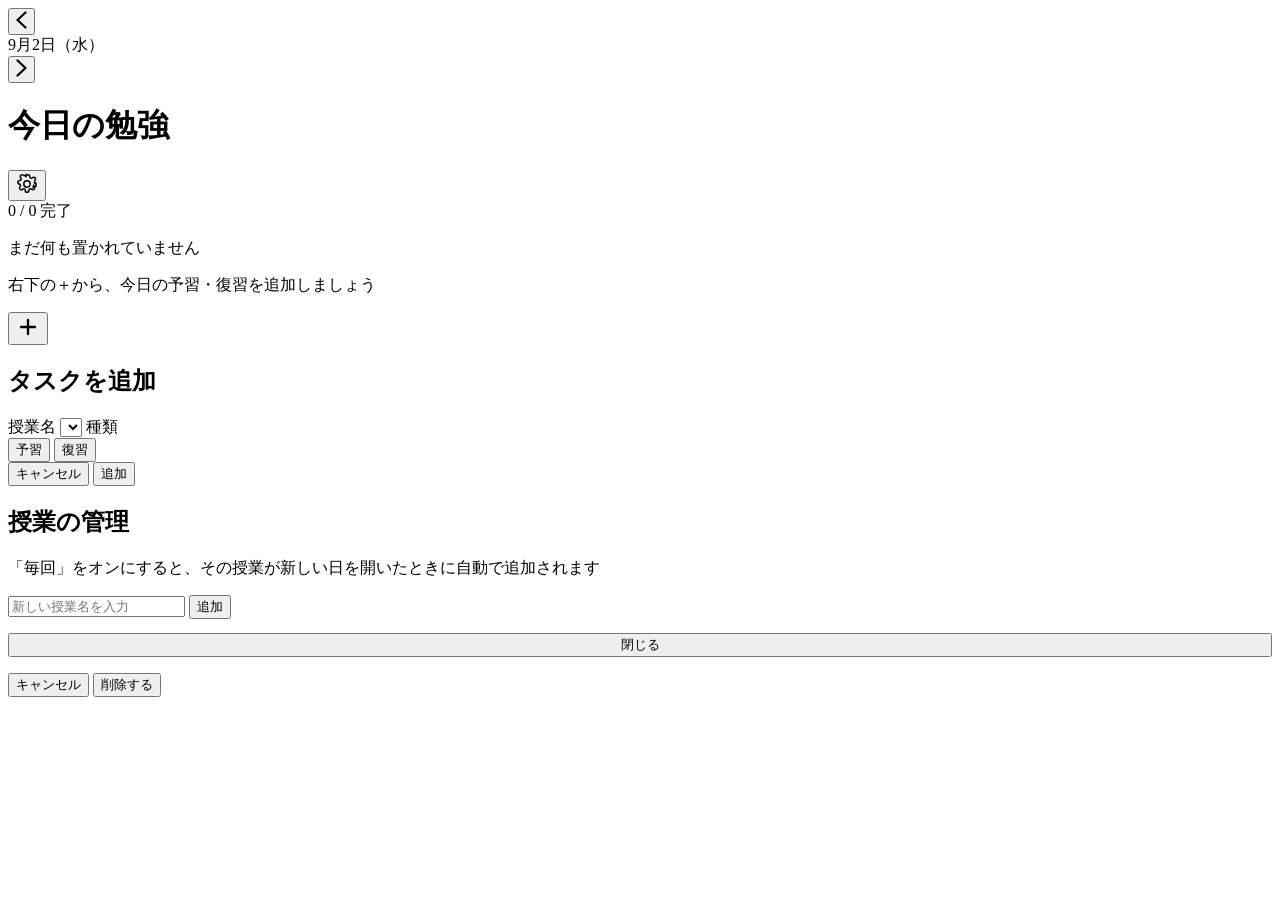
==== index 6.html @ 07261dda "Add files via upload" ====
<!DOCTYPE html>
<html lang="ja">
<head>
<meta charset="UTF-8" />
<meta name="viewport" content="width=device-width, initial-scale=1, maximum-scale=1, viewport-fit=cover" />
<meta name="apple-mobile-web-app-capable" content="yes" />
<meta name="apple-mobile-web-app-status-bar-style" content="default" />
<meta name="theme-color" content="#F5F6F4" />
<title>今日の勉強 – StudyFlow</title>
<link rel="stylesheet" href="style.css" />
</head>
<body>

<div id="app">

  <header class="topbar">
    <div class="date-nav">
      <button id="prevDate" class="date-arrow" aria-label="前の日">
        <svg width="11" height="18" viewBox="0 0 11 18" fill="none"><path d="M9.5 1.5L1.5 9L9.5 16.5" stroke="currentColor" stroke-width="2.2" stroke-linecap="round" stroke-linejoin="round"/></svg>
      </button>
      <div class="date-label" id="dateLabel">9月2日（水）</div>
      <button id="nextDate" class="date-arrow" aria-label="次の日">
        <svg width="11" height="18" viewBox="0 0 11 18" fill="none"><path d="M1.5 1.5L9.5 9L1.5 16.5" stroke="currentColor" stroke-width="2.2" stroke-linecap="round" stroke-linejoin="round"/></svg>
      </button>
    </div>

    <div class="header-row">
      <h1 id="pageTitle">今日の勉強</h1>
      <button id="settingsBtn" class="icon-btn-plain" aria-label="授業の管理">
        <svg width="22" height="22" viewBox="0 0 24 24" fill="none"><path d="M12 15.5a3.5 3.5 0 100-7 3.5 3.5 0 000 7z" stroke="currentColor" stroke-width="1.6"/><path d="M19.4 13a1.65 1.65 0 00.33 1.82l.06.06a2 2 0 11-2.83 2.83l-.06-.06a1.65 1.65 0 00-1.82-.33 1.65 1.65 0 00-1 1.51V19a2 2 0 11-4 0v-.09a1.65 1.65 0 00-1-1.51 1.65 1.65 0 00-1.82.33l-.06.06a2 2 0 11-2.83-2.83l.06-.06a1.65 1.65 0 00.33-1.82 1.65 1.65 0 00-1.51-1H4a2 2 0 110-4h.09a1.65 1.65 0 001.51-1 1.65 1.65 0 00-.33-1.82l-.06-.06a2 2 0 112.83-2.83l.06.06a1.65 1.65 0 001.82.33H10a1.65 1.65 0 001-1.51V4a2 2 0 114 0v.09a1.65 1.65 0 001 1.51 1.65 1.65 0 001.82-.33l.06-.06a2 2 0 112.83 2.83l-.06.06a1.65 1.65 0 00-.33 1.82V10a1.65 1.65 0 001.51 1H20a2 2 0 110 4h-.09a1.65 1.65 0 00-1.51 1z" stroke="currentColor" stroke-width="1.6" stroke-linecap="round" stroke-linejoin="round"/></svg>
      </button>
    </div>

    <div class="progress-row">
      <div class="progress-bar-track"><div class="progress-bar-fill" id="progressFill"></div></div>
      <div class="progress-text" id="progressLabel">0 / 0 完了</div>
    </div>
  </header>

  <main id="cardList" class="card-list"></main>

  <div id="emptyState" class="empty-state hidden">
    <p class="empty-title">まだ何も置かれていません</p>
    <p class="empty-sub">右下の＋から、今日の予習・復習を追加しましょう</p>
  </div>

  <button id="addBtn" class="fab" aria-label="タスクを追加">
    <svg width="24" height="24" viewBox="0 0 24 24" fill="none"><path d="M12 5v14M5 12h14" stroke="currentColor" stroke-width="2.3" stroke-linecap="round"/></svg>
  </button>
</div>

<!-- Add Task Sheet -->
<div id="addSheetOverlay" class="sheet-overlay hidden">
  <div class="sheet" id="addSheet">
    <div class="sheet-handle"></div>
    <h2 class="sheet-title">タスクを追加</h2>

    <label class="field-label" for="subjectSelect">授業名</label>
    <select id="subjectSelect" class="select-input"></select>

    <label class="field-label">種類</label>
    <div class="type-toggle">
      <button type="button" class="type-btn active" data-type="prep">予習</button>
      <button type="button" class="type-btn" data-type="review">復習</button>
    </div>

    <div class="sheet-actions">
      <button id="cancelAdd" class="btn btn-secondary">キャンセル</button>
      <button id="confirmAdd" class="btn btn-primary">追加</button>
    </div>
  </div>
</div>

<!-- Settings / Subject management sheet -->
<div id="settingsOverlay" class="sheet-overlay hidden">
  <div class="sheet sheet-tall" id="settingsSheet">
    <div class="sheet-handle"></div>
    <h2 class="sheet-title">授業の管理</h2>
    <p class="sheet-hint">「毎回」をオンにすると、その授業が新しい日を開いたときに自動で追加されます</p>

    <div id="subjectManageList" class="subject-manage-list"></div>

    <div class="new-subject-row">
      <input type="text" id="newSubjectInput" class="text-input" placeholder="新しい授業名を入力" />
      <button id="addSubjectBtn" class="btn btn-primary btn-compact">追加</button>
    </div>

    <button id="closeSettings" class="btn btn-secondary" style="margin-top:14px;width:100%;">閉じる</button>
  </div>
</div>

<!-- Generic confirm sheet (used for deletes) -->
<div id="confirmOverlay" class="sheet-overlay hidden">
  <div class="sheet sheet-confirm" id="confirmSheet">
    <p id="confirmMessage" class="confirm-message"></p>
    <div class="sheet-actions">
      <button id="confirmCancel" class="btn btn-secondary">キャンセル</button>
      <button id="confirmOk" class="btn btn-danger">削除する</button>
    </div>
  </div>
</div>

<script src="script.js"></script>
</body>
</html>
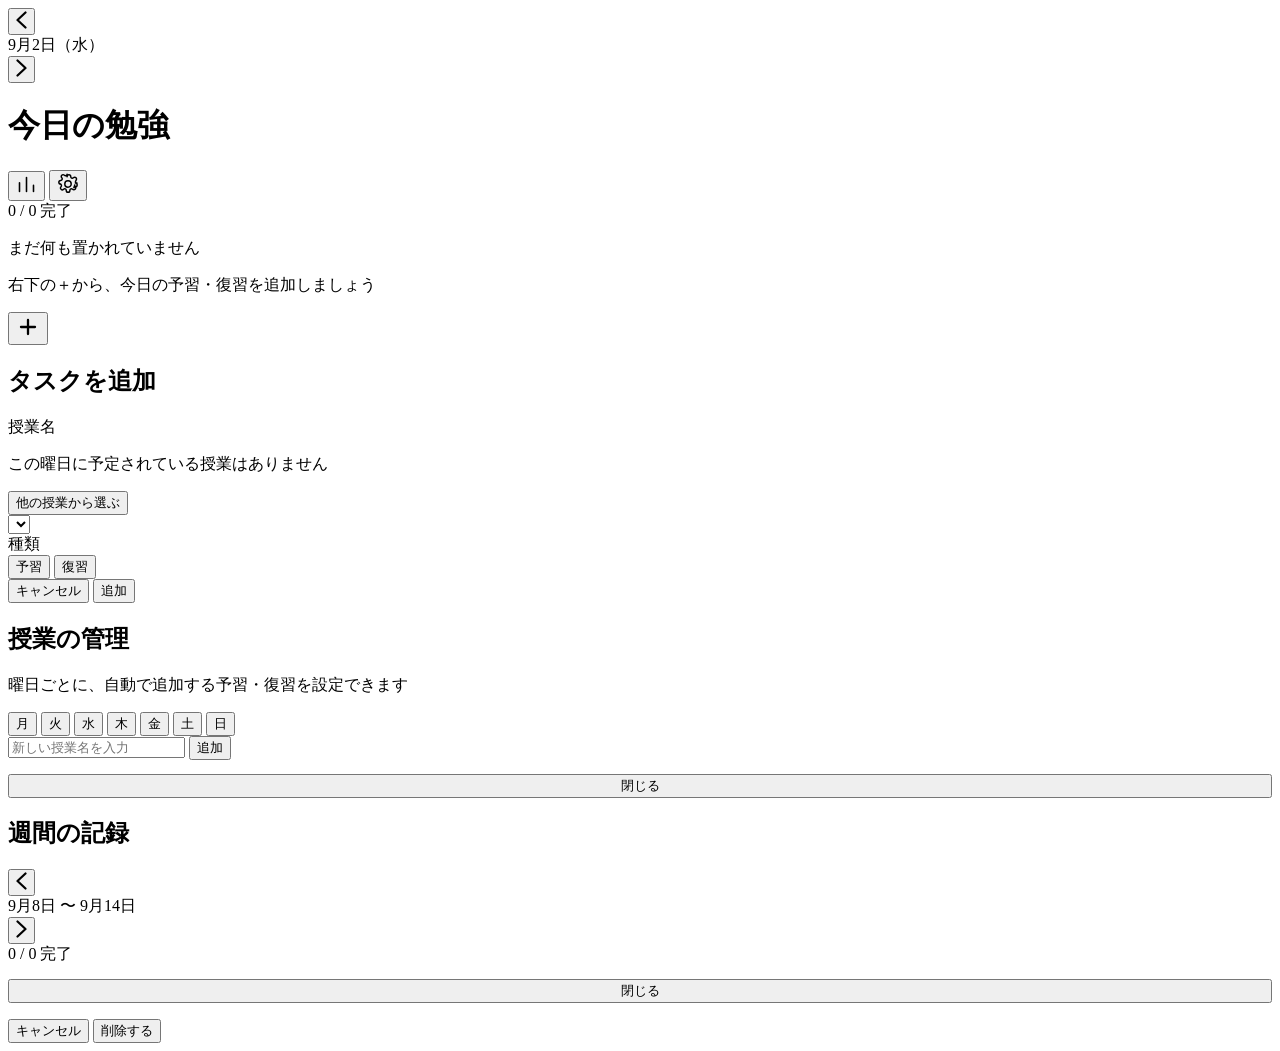
==== commit 0193e611: "Add files via upload" ====
--- a/index 6.html
+++ b/index 6.html
@@ -26,9 +26,14 @@
 
     <div class="header-row">
       <h1 id="pageTitle">今日の勉強</h1>
-      <button id="settingsBtn" class="icon-btn-plain" aria-label="授業の管理">
-        <svg width="22" height="22" viewBox="0 0 24 24" fill="none"><path d="M12 15.5a3.5 3.5 0 100-7 3.5 3.5 0 000 7z" stroke="currentColor" stroke-width="1.6"/><path d="M19.4 13a1.65 1.65 0 00.33 1.82l.06.06a2 2 0 11-2.83 2.83l-.06-.06a1.65 1.65 0 00-1.82-.33 1.65 1.65 0 00-1 1.51V19a2 2 0 11-4 0v-.09a1.65 1.65 0 00-1-1.51 1.65 1.65 0 00-1.82.33l-.06.06a2 2 0 11-2.83-2.83l.06-.06a1.65 1.65 0 00.33-1.82 1.65 1.65 0 00-1.51-1H4a2 2 0 110-4h.09a1.65 1.65 0 001.51-1 1.65 1.65 0 00-.33-1.82l-.06-.06a2 2 0 112.83-2.83l.06.06a1.65 1.65 0 001.82.33H10a1.65 1.65 0 001-1.51V4a2 2 0 114 0v.09a1.65 1.65 0 001 1.51 1.65 1.65 0 001.82-.33l.06-.06a2 2 0 112.83 2.83l-.06.06a1.65 1.65 0 00-.33 1.82V10a1.65 1.65 0 001.51 1H20a2 2 0 110 4h-.09a1.65 1.65 0 00-1.51 1z" stroke="currentColor" stroke-width="1.6" stroke-linecap="round" stroke-linejoin="round"/></svg>
-      </button>
+      <div class="header-actions">
+        <button id="weeklyBtn" class="icon-btn-plain" aria-label="週間の記録">
+          <svg width="21" height="21" viewBox="0 0 24 24" fill="none"><path d="M4 20V10M12 20V4M20 20v-7" stroke="currentColor" stroke-width="1.8" stroke-linecap="round" stroke-linejoin="round"/></svg>
+        </button>
+        <button id="settingsBtn" class="icon-btn-plain" aria-label="授業の管理">
+          <svg width="22" height="22" viewBox="0 0 24 24" fill="none"><path d="M12 15.5a3.5 3.5 0 100-7 3.5 3.5 0 000 7z" stroke="currentColor" stroke-width="1.6"/><path d="M19.4 13a1.65 1.65 0 00.33 1.82l.06.06a2 2 0 11-2.83 2.83l-.06-.06a1.65 1.65 0 00-1.82-.33 1.65 1.65 0 00-1 1.51V19a2 2 0 11-4 0v-.09a1.65 1.65 0 00-1-1.51 1.65 1.65 0 00-1.82.33l-.06.06a2 2 0 11-2.83-2.83l.06-.06a1.65 1.65 0 00.33-1.82 1.65 1.65 0 00-1.51-1H4a2 2 0 110-4h.09a1.65 1.65 0 001.51-1 1.65 1.65 0 00-.33-1.82l-.06-.06a2 2 0 112.83-2.83l.06.06a1.65 1.65 0 001.82.33H10a1.65 1.65 0 001-1.51V4a2 2 0 114 0v.09a1.65 1.65 0 001 1.51 1.65 1.65 0 001.82-.33l.06-.06a2 2 0 112.83 2.83l-.06.06a1.65 1.65 0 00-.33 1.82V10a1.65 1.65 0 001.51 1H20a2 2 0 110 4h-.09a1.65 1.65 0 00-1.51 1z" stroke="currentColor" stroke-width="1.6" stroke-linecap="round" stroke-linejoin="round"/></svg>
+        </button>
+      </div>
     </div>
 
     <div class="progress-row">
@@ -55,8 +60,14 @@
     <div class="sheet-handle"></div>
     <h2 class="sheet-title">タスクを追加</h2>
 
-    <label class="field-label" for="subjectSelect">授業名</label>
-    <select id="subjectSelect" class="select-input"></select>
+    <div class="field-label" id="addSheetDayLabel">授業名</div>
+    <div id="subjectChips" class="chip-grid"></div>
+    <p id="noChipsMessage" class="no-chips-message hidden">この曜日に予定されている授業はありません</p>
+
+    <button type="button" id="toggleOtherSubjects" class="link-btn">他の授業から選ぶ</button>
+    <div id="otherSubjectsWrap" class="other-subjects-wrap hidden">
+      <select id="subjectSelect" class="select-input"></select>
+    </div>
 
     <label class="field-label">種類</label>
     <div class="type-toggle">
@@ -76,7 +87,17 @@
   <div class="sheet sheet-tall" id="settingsSheet">
     <div class="sheet-handle"></div>
     <h2 class="sheet-title">授業の管理</h2>
-    <p class="sheet-hint">「毎回」をオンにすると、その授業が新しい日を開いたときに自動で追加されます</p>
+    <p class="sheet-hint">曜日ごとに、自動で追加する予習・復習を設定できます</p>
+
+    <div class="weekday-tabs" id="weekdayTabs">
+      <button type="button" class="weekday-tab" data-day="mon">月</button>
+      <button type="button" class="weekday-tab" data-day="tue">火</button>
+      <button type="button" class="weekday-tab" data-day="wed">水</button>
+      <button type="button" class="weekday-tab" data-day="thu">木</button>
+      <button type="button" class="weekday-tab" data-day="fri">金</button>
+      <button type="button" class="weekday-tab" data-day="sat">土</button>
+      <button type="button" class="weekday-tab" data-day="sun">日</button>
+    </div>
 
     <div id="subjectManageList" class="subject-manage-list"></div>
 
@@ -86,6 +107,33 @@
     </div>
 
     <button id="closeSettings" class="btn btn-secondary" style="margin-top:14px;width:100%;">閉じる</button>
+  </div>
+</div>
+
+<!-- Weekly summary sheet -->
+<div id="weeklyOverlay" class="sheet-overlay hidden">
+  <div class="sheet sheet-tall" id="weeklySheet">
+    <div class="sheet-handle"></div>
+    <h2 class="sheet-title">週間の記録</h2>
+
+    <div class="week-nav">
+      <button id="prevWeek" class="date-arrow" aria-label="前の週">
+        <svg width="11" height="18" viewBox="0 0 11 18" fill="none"><path d="M9.5 1.5L1.5 9L9.5 16.5" stroke="currentColor" stroke-width="2.2" stroke-linecap="round" stroke-linejoin="round"/></svg>
+      </button>
+      <div class="week-range" id="weekRangeLabel">9月8日 〜 9月14日</div>
+      <button id="nextWeek" class="date-arrow" aria-label="次の週">
+        <svg width="11" height="18" viewBox="0 0 11 18" fill="none"><path d="M1.5 1.5L9.5 9L1.5 16.5" stroke="currentColor" stroke-width="2.2" stroke-linecap="round" stroke-linejoin="round"/></svg>
+      </button>
+    </div>
+
+    <div class="week-total-row">
+      <div class="progress-bar-track"><div class="progress-bar-fill" id="weekTotalFill"></div></div>
+      <div class="progress-text" id="weekTotalLabel">0 / 0 完了</div>
+    </div>
+
+    <div id="weekDayList" class="week-day-list"></div>
+
+    <button id="closeWeekly" class="btn btn-secondary" style="margin-top:14px;width:100%;">閉じる</button>
   </div>
 </div>
 
